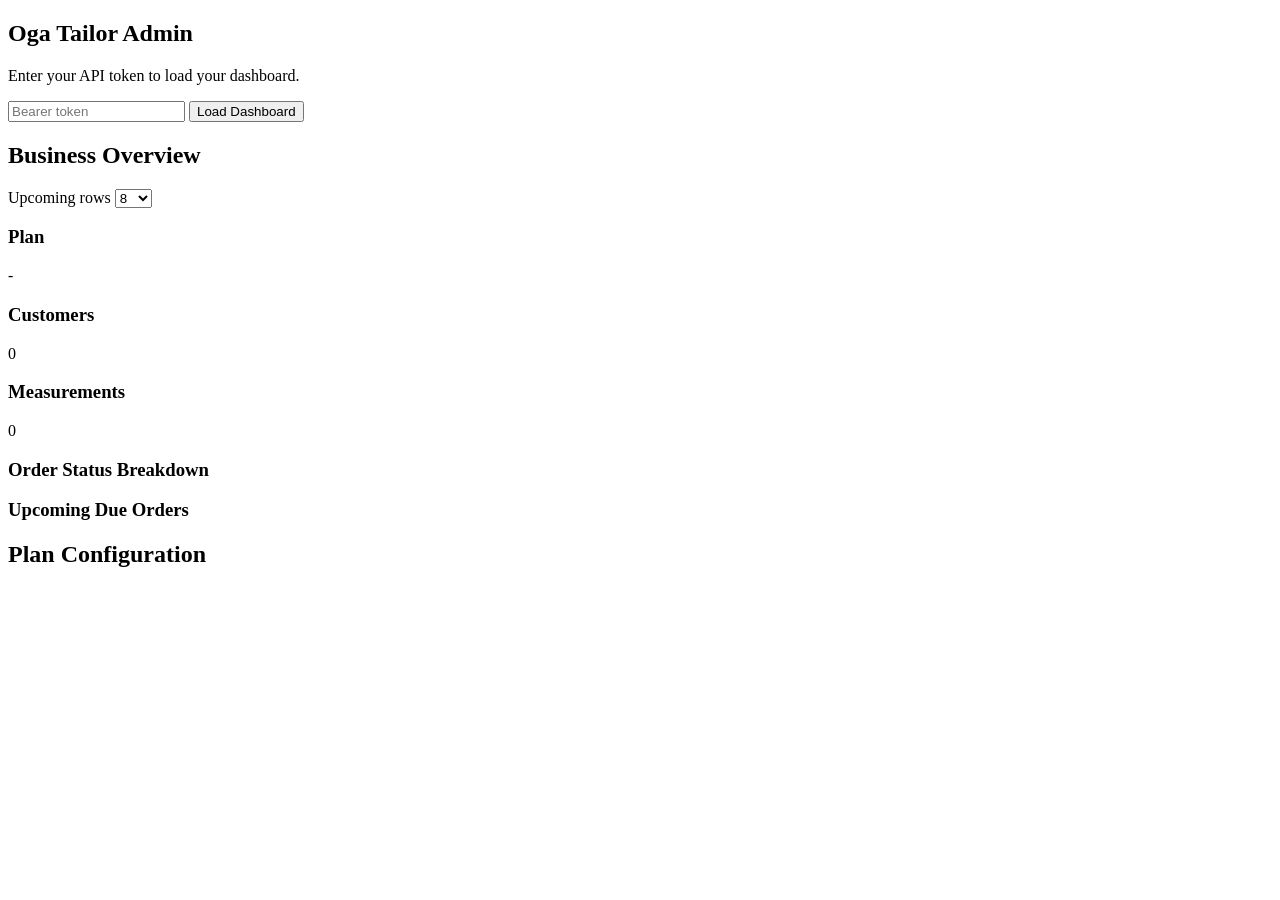
==== admin/index.html @ 39323188 "updates for internet connection" ====
<!doctype html>
<html lang="en">
<head>
  <meta charset="UTF-8" />
  <meta name="viewport" content="width=device-width, initial-scale=1.0" />
  <title>Oga Tailor Admin</title>
  <link rel="stylesheet" href="/oga-tailor/admin/styles.css" />
</head>
<body>
  <main class="shell">
    <section class="card auth">
      <h1>Oga Tailor Admin</h1>
      <p>Enter your API token to load your dashboard.</p>
      <input id="token" type="password" placeholder="Bearer token" />
      <button id="loadBtn">Load Dashboard</button>
      <p id="authMsg" class="muted"></p>
    </section>

    <section id="dashboard" class="hidden">
      <div class="topbar">
        <h2>Business Overview</h2>
        <label class="inline">
          Upcoming rows
          <select id="upcomingLimit">
            <option value="8">8</option>
            <option value="12">12</option>
            <option value="20">20</option>
          </select>
        </label>
      </div>
      <div class="stats">
        <article class="card stat"><h3>Plan</h3><p id="planVal">-</p></article>
        <article class="card stat"><h3>Customers</h3><p id="customersVal">0</p></article>
        <article class="card stat"><h3>Measurements</h3><p id="measurementsVal">0</p></article>
      </div>
      <div class="grid">
        <article class="card">
          <h3>Order Status Breakdown</h3>
          <ul id="statuses"></ul>
          <div id="statusBars" class="bars"></div>
        </article>
        <article class="card">
          <h3>Upcoming Due Orders</h3>
          <ul id="upcoming"></ul>
        </article>
      </div>

      <div class="topbar">
        <h2>Plan Configuration</h2>
      </div>
      <div id="plansGrid" class="grid"></div>
    </section>
  </main>
  <script src="/oga-tailor/admin/app.js"></script>
</body>
</html>
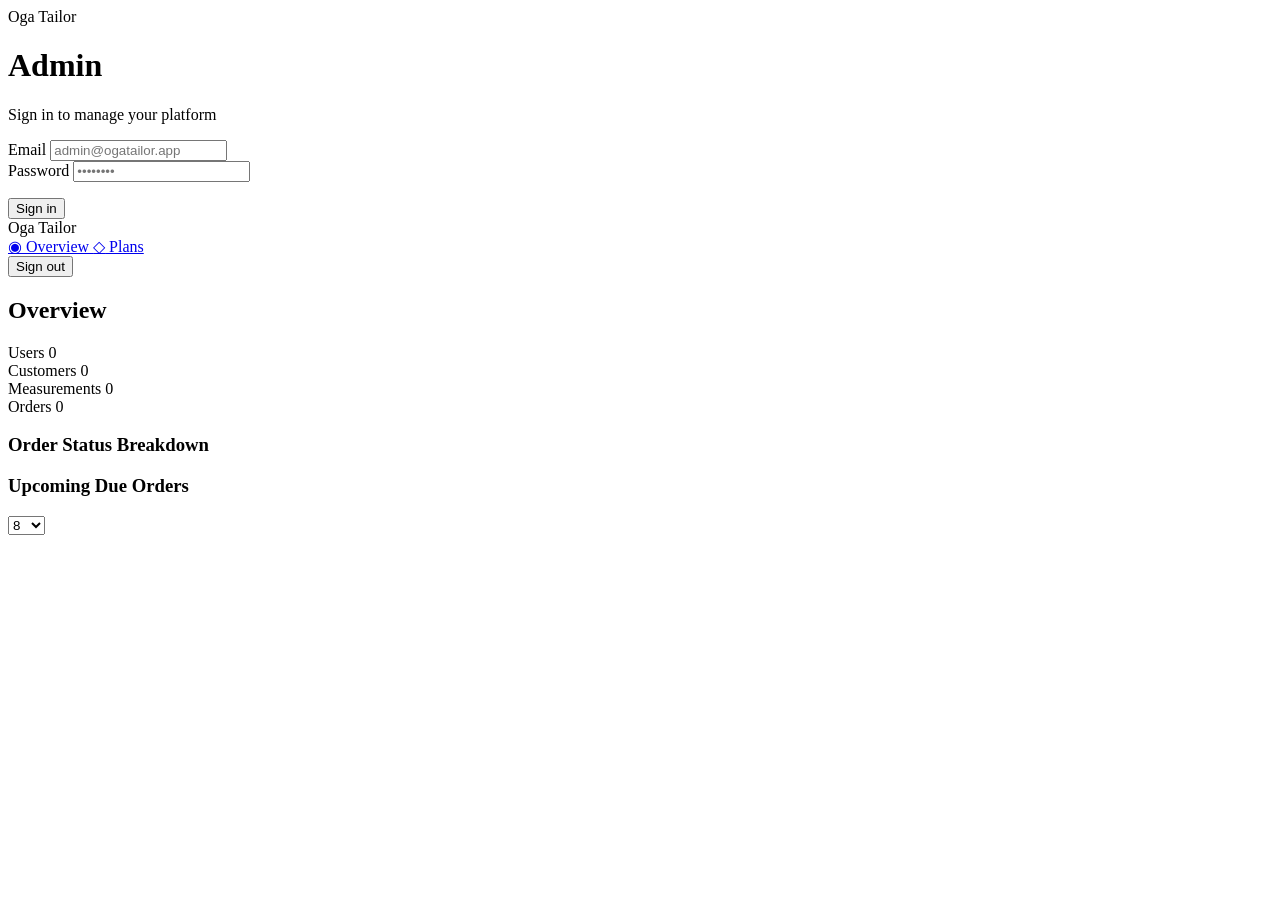
==== commit ce01af6b: "Admin backend: PHP dashboard with email/password, migrations, routing fixes - Add PHP admin panel (d" ====
--- a/admin/index.html
+++ b/admin/index.html
@@ -4,53 +4,103 @@
   <meta charset="UTF-8" />
   <meta name="viewport" content="width=device-width, initial-scale=1.0" />
   <title>Oga Tailor Admin</title>
+  <link rel="preconnect" href="https://fonts.googleapis.com" />
+  <link rel="preconnect" href="https://fonts.gstatic.com" crossorigin />
+  <link href="https://fonts.googleapis.com/css2?family=DM+Sans:ital,opsz,wght@0,9..40,400;0,9..40,500;0,9..40,600;0,9..40,700&display=swap" rel="stylesheet" />
   <link rel="stylesheet" href="/oga-tailor/admin/styles.css" />
 </head>
 <body>
-  <main class="shell">
-    <section class="card auth">
-      <h1>Oga Tailor Admin</h1>
-      <p>Enter your API token to load your dashboard.</p>
-      <input id="token" type="password" placeholder="Bearer token" />
-      <button id="loadBtn">Load Dashboard</button>
-      <p id="authMsg" class="muted"></p>
-    </section>
+  <div id="app">
+    <main id="login-page" class="page">
+      <div class="login-card">
+        <div class="login-header">
+          <div class="logo">Oga Tailor</div>
+          <h1>Admin</h1>
+          <p>Sign in to manage your platform</p>
+        </div>
+        <form id="login-form" class="login-form">
+          <div class="field">
+            <label for="email">Email</label>
+            <input id="email" type="email" name="email" placeholder="admin@ogatailor.app" autocomplete="email" required />
+          </div>
+          <div class="field">
+            <label for="password">Password</label>
+            <input id="password" type="password" name="password" placeholder="••••••••" autocomplete="current-password" required />
+          </div>
+          <p id="login-error" class="error hidden"></p>
+          <button type="submit" id="login-btn" class="btn btn-primary">Sign in</button>
+        </form>
+      </div>
+    </main>
 
-    <section id="dashboard" class="hidden">
-      <div class="topbar">
-        <h2>Business Overview</h2>
-        <label class="inline">
-          Upcoming rows
-          <select id="upcomingLimit">
-            <option value="8">8</option>
-            <option value="12">12</option>
-            <option value="20">20</option>
-          </select>
-        </label>
+    <main id="dashboard-page" class="page hidden">
+      <aside class="sidebar">
+        <div class="sidebar-brand">Oga Tailor</div>
+        <nav class="sidebar-nav">
+          <a href="#" class="nav-item active" data-section="overview">
+            <span class="nav-icon">◉</span>
+            Overview
+          </a>
+          <a href="#" class="nav-item" data-section="plans">
+            <span class="nav-icon">◇</span>
+            Plans
+          </a>
+        </nav>
+        <div class="sidebar-footer">
+          <div class="admin-info">
+            <span id="admin-email" class="admin-email"></span>
+            <button type="button" id="logout-btn" class="btn-logout">Sign out</button>
+          </div>
+        </div>
+      </aside>
+      <div class="main-content">
+        <header class="topbar">
+          <h2 id="page-title">Overview</h2>
+        </header>
+        <div id="overview-section" class="section">
+          <div class="stats-grid">
+            <article class="stat-card">
+              <span class="stat-label">Users</span>
+              <span id="stat-users" class="stat-value">0</span>
+            </article>
+            <article class="stat-card">
+              <span class="stat-label">Customers</span>
+              <span id="stat-customers" class="stat-value">0</span>
+            </article>
+            <article class="stat-card">
+              <span class="stat-label">Measurements</span>
+              <span id="stat-measurements" class="stat-value">0</span>
+            </article>
+            <article class="stat-card">
+              <span class="stat-label">Orders</span>
+              <span id="stat-orders" class="stat-value">0</span>
+            </article>
+          </div>
+          <div class="cards-grid">
+            <article class="card">
+              <h3>Order Status Breakdown</h3>
+              <div id="status-bars" class="bars"></div>
+              <ul id="status-list" class="status-list"></ul>
+            </article>
+            <article class="card">
+              <div class="card-header">
+                <h3>Upcoming Due Orders</h3>
+                <select id="upcoming-limit">
+                  <option value="8">8</option>
+                  <option value="12">12</option>
+                  <option value="20">20</option>
+                </select>
+              </div>
+              <ul id="upcoming-list" class="upcoming-list"></ul>
+            </article>
+          </div>
+        </div>
+        <div id="plans-section" class="section hidden">
+          <div id="plans-grid" class="plans-grid"></div>
+        </div>
       </div>
-      <div class="stats">
-        <article class="card stat"><h3>Plan</h3><p id="planVal">-</p></article>
-        <article class="card stat"><h3>Customers</h3><p id="customersVal">0</p></article>
-        <article class="card stat"><h3>Measurements</h3><p id="measurementsVal">0</p></article>
-      </div>
-      <div class="grid">
-        <article class="card">
-          <h3>Order Status Breakdown</h3>
-          <ul id="statuses"></ul>
-          <div id="statusBars" class="bars"></div>
-        </article>
-        <article class="card">
-          <h3>Upcoming Due Orders</h3>
-          <ul id="upcoming"></ul>
-        </article>
-      </div>
-
-      <div class="topbar">
-        <h2>Plan Configuration</h2>
-      </div>
-      <div id="plansGrid" class="grid"></div>
-    </section>
-  </main>
+    </main>
+  </div>
   <script src="/oga-tailor/admin/app.js"></script>
 </body>
 </html>
